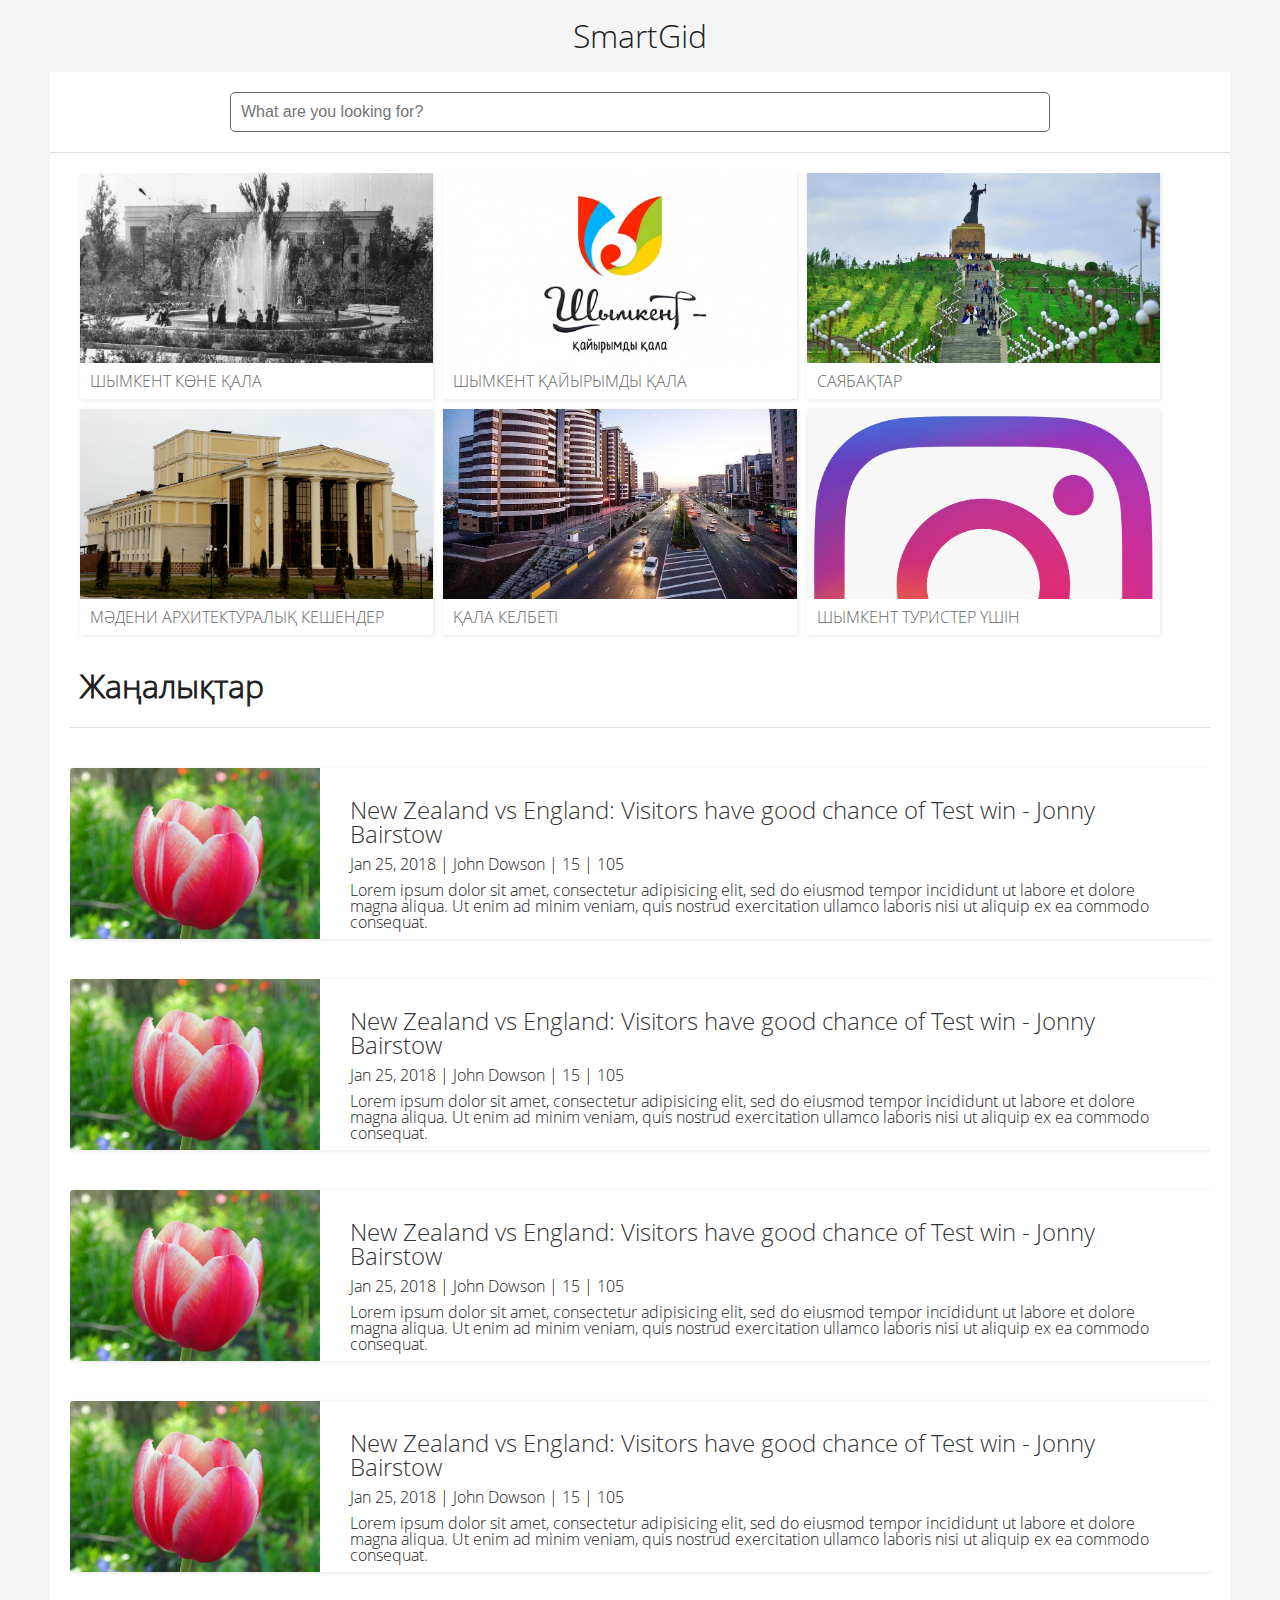
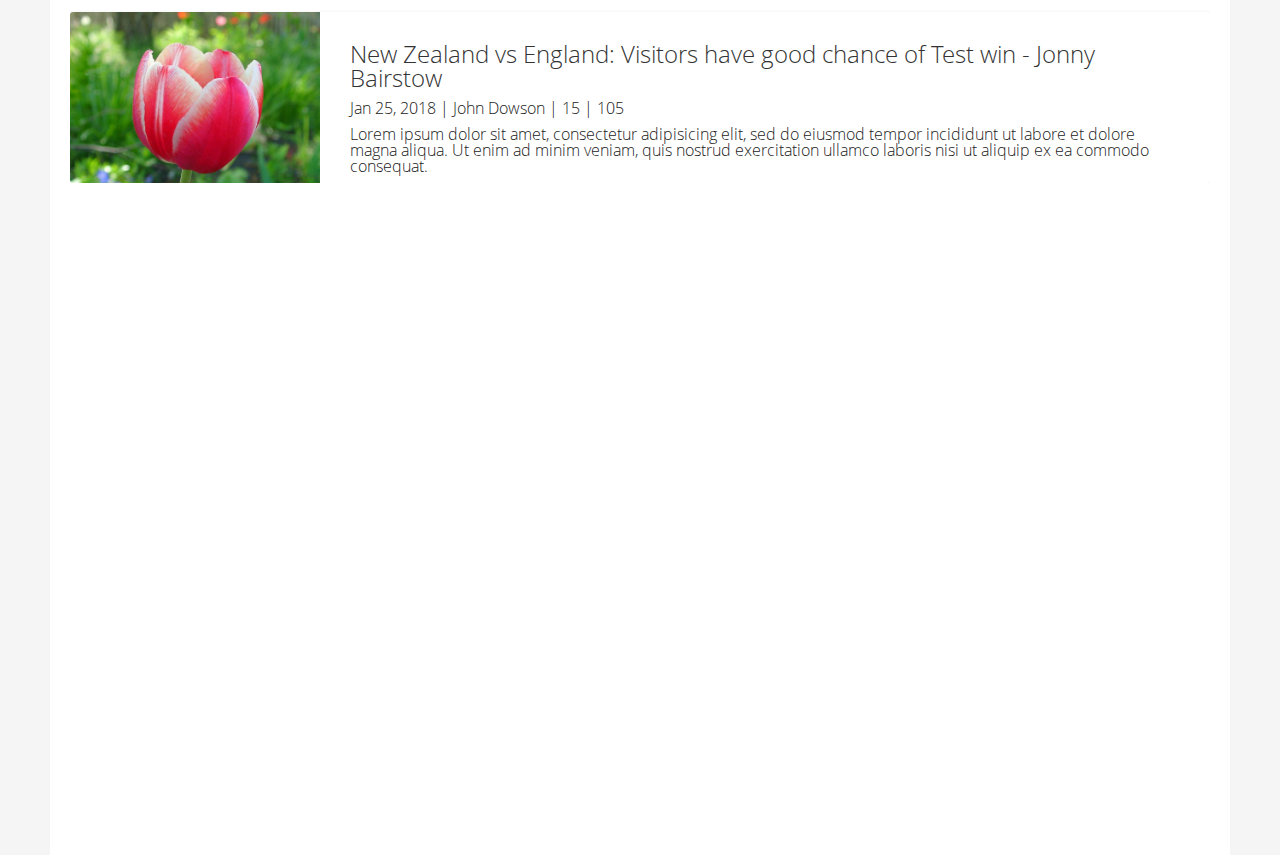
==== start.html @ e0185028 "ss" ====
<!DOCTYPE html>
<html>
    <head>
        <title>SmartGid</title>
        <meta charset="utf-8">
        <meta name="viewport" content="width=device-width, initial-scale=1">
        <link rel="stylesheet" type="text/css" href="styles/start.css">
    </head>
    <body>
        <div class="logo">
            <a href="index.html">SmartGid</a>
        </div>
        <header class="header main-center-content">
            <div class="search-box">
                <form action="" method="GET">
                    <input type="search" name="" class="search" placeholder="What are you looking for?">
                </form>
            </div>
        </header>
        <aside class="content main-center-content">
            <div class="navigation">
                <article>
                    <div class="nav-img">
                        <img src="images/old-city.jpg">
                    </div>
                    <a href="#">ШЫМКЕНТ КӨНЕ ҚАЛА</a>
                </article>
                <article>
                    <div class="nav-img">
                        <img src="images/unnamed.jpg">
                    </div>
                    <a href="#">ШЫМКЕНТ ҚАЙЫРЫМДЫ ҚАЛА</a>
                </article>
                <article>
                    <div class="nav-img">
                        <img src="images/park.jpg">
                    </div>
                    <a href="#">САЯБАҚТАР</a>
                </article>
                <article>
                    <div class="nav-img">
                        <img src="images/architeck.jpg">
                    </div>
                    <a href="#">МӘДЕНИ АРХИТЕКТУРАЛЫҚ КЕШЕНДЕР</a>
                </article>
                <article>
                    <div class="nav-img">
                        <img src="images/new.jpg">
                    </div>
                    <a href="#">ҚАЛА КЕЛБЕТІ</a>
                </article>
                <article>
                    <div class="nav-img">
                        <img src="images/i.jpeg">
                    </div>
                    <a href="#">Шымкент туристер үшін</a>
                </article>
            </div>
            <div class="news-content">
                <h2>Жаңалықтар</h2>

                <div class="post">
                    <div class="img-left">
                        <img src="images/tulpan.jpg">
                    </div>
                    <div class="text-post">
                    <a href="">New Zealand vs England: Visitors have good chance of Test win - Jonny Bairstow</a>
                    <p class="data">Jan 25, 2018 | John Dowson | 15 | 105</p>
                    <p>Lorem ipsum dolor sit amet, consectetur adipisicing elit, sed do eiusmod
                    tempor incididunt ut labore et dolore magna aliqua. Ut enim ad minim veniam,
                    quis nostrud exercitation ullamco laboris nisi ut aliquip ex ea commodo
                    consequat.</p>
                    </div>
                </div>
                
                <div class="post">
                    <div class="img-left">
                        <img src="images/tulpan.jpg">
                    </div>
                    <div class="text-post">
                    <a href="">New Zealand vs England: Visitors have good chance of Test win - Jonny Bairstow</a>
                    <p class="data">Jan 25, 2018 | John Dowson | 15 | 105</p>
                    <p>Lorem ipsum dolor sit amet, consectetur adipisicing elit, sed do eiusmod
                    tempor incididunt ut labore et dolore magna aliqua. Ut enim ad minim veniam,
                    quis nostrud exercitation ullamco laboris nisi ut aliquip ex ea commodo
                    consequat.</p>
                    </div>
                </div>

                <div class="post">
                    <div class="img-left">
                        <img src="images/tulpan.jpg">
                    </div>
                    <div class="text-post">
                    <a href="">New Zealand vs England: Visitors have good chance of Test win - Jonny Bairstow</a>
                    <p class="data">Jan 25, 2018 | John Dowson | 15 | 105</p>
                    <p>Lorem ipsum dolor sit amet, consectetur adipisicing elit, sed do eiusmod
                    tempor incididunt ut labore et dolore magna aliqua. Ut enim ad minim veniam,
                    quis nostrud exercitation ullamco laboris nisi ut aliquip ex ea commodo
                    consequat.</p>
                    </div>
                </div>

                <div class="post">
                    <div class="img-left">
                        <img src="images/tulpan.jpg">
                    </div>
                    <div class="text-post">
                    <a href="">New Zealand vs England: Visitors have good chance of Test win - Jonny Bairstow</a>
                    <p class="data">Jan 25, 2018 | John Dowson | 15 | 105</p>
                    <p>Lorem ipsum dolor sit amet, consectetur adipisicing elit, sed do eiusmod
                    tempor incididunt ut labore et dolore magna aliqua. Ut enim ad minim veniam,
                    quis nostrud exercitation ullamco laboris nisi ut aliquip ex ea commodo
                    consequat.</p>
                    </div>
                </div>

                <div class="post">
                    <div class="img-left">
                        <img src="images/tulpan.jpg">
                    </div>
                    <div class="text-post">
                    <a href="">New Zealand vs England: Visitors have good chance of Test win - Jonny Bairstow</a>
                    <p class="data">Jan 25, 2018 | John Dowson | 15 | 105</p>
                    <p>Lorem ipsum dolor sit amet, consectetur adipisicing elit, sed do eiusmod
                    tempor incididunt ut labore et dolore magna aliqua. Ut enim ad minim veniam,
                    quis nostrud exercitation ullamco laboris nisi ut aliquip ex ea commodo
                    consequat.</p>
                    </div>
                </div>

            </div>

            <iframe src="https://www.google.com/maps/embed?pb=!1m18!1m12!1m3!1d188738.36609465917!2d69.44972182170949!3d42.34173514473649!2m3!1f0!2f0!3f0!3m2!1i1024!2i768!4f13.1!3m3!1m2!1s0x38a8f256546681bb%3A0xa167b582e75b369b!2z0KjRi9C80LrQtdC90YI!5e0!3m2!1sru!2skz!4v1587305370844!5m2!1sru!2skz" class="map" allowfullscreen="" 
            aria-hidden="false" tabindex="0"></iframe>
        </aside>
    </body>
</html>
---- styles/start.css ----
/* http://meyerweb.com/eric/tools/css/reset/
   v2.0-modified | 20110126
   License: none (public domain)
*/

html, body, div, span, applet, object, iframe,
h1, h2, h3, h4, h5, h6, p, blockquote, pre,
a, abbr, acronym, address, big, cite, code,
del, dfn, em, img, ins, kbd, q, s, samp,
small, strike, strong, sub, sup, tt, var,
b, u, i, center,
dl, dt, dd, ol, ul, li,
fieldset, form, label, legend,
table, caption, tbody, tfoot, thead, tr, th, td,
article, aside, canvas, details, embed,
figure, figcaption, footer, header, hgroup,
menu, nav, output, ruby, section, summary,
time, mark, audio, video {
  margin: 0;
	padding: 0;
	border: 0;
	font-size: 100%;
	font: inherit;
	vertical-align: baseline;
}

@font-face {
	font-family: 'Open Sans';
	src: url('../fonts/OpenSans/OpenSans-Light.eot');
	src: local('Open Sans Light'), local('OpenSans-Light'),
		url('../fonts/OpenSans/OpenSans-Light.eot') format('embedded-opentype'),
		url('../fonts/OpenSans/OpenSans-Light.woff') format('woff'),
		url('../fonts/OpenSans/OpenSans-Light.ttf') format('truetype');
	font-weight: 300;
	font-style: normal;
}

/* make sure to set some focus styles for accessibility */
:focus {
    outline: 0;
}

/* HTML5 display-role reset for older browsers */
article, aside, details, figcaption, figure,
footer, header, hgroup, menu, nav, section {
	display: block;
}

body {
	line-height: 1;
    background-color: whitesmoke;
    font-family: 'Open Sans';
    /*background: url('../images/parkk.jpeg') center / cover no-repeat;*/
}

a {
    text-decoration: none;
    color: white;
}



ol, ul {
	list-style: none;
}

blockquote, q {
	quotes: none;
}

blockquote:before, blockquote:after,
q:before, q:after {
	content: '';
	content: none;
}

table {
	border-collapse: collapse;
	border-spacing: 0;
}

input[type=search]::-webkit-search-cancel-button,
input[type=search]::-webkit-search-decoration,
input[type=search]::-webkit-search-results-button,
input[type=search]::-webkit-search-results-decoration {
    -webkit-appearance: none;
    -moz-appearance: none;
}

input[type=search] {
    -webkit-appearance: none;
    -moz-appearance: none;
    -webkit-box-sizing: content-box;
    -moz-box-sizing: content-box;
    box-sizing: content-box;
}

textarea {
    overflow: auto;
    vertical-align: top;
    resize: vertical;
}

/**
 * Correct `inline-block` display not defined in IE 6/7/8/9 and Firefox 3.
 */

audio,
canvas,
video {
    display: inline-block;
    *display: inline;
    *zoom: 1;
    max-width: 100%;
}

/**
 * Prevent modern browsers from displaying `audio` without controls.
 * Remove excess height in iOS 5 devices.
 */

audio:not([controls]) {
    display: none;
    height: 0;
}

/**
 * Address styling not present in IE 7/8/9, Firefox 3, and Safari 4.
 * Known issue: no IE 6 support.
 */

[hidden] {
    display: none;
}

/**
 * 1. Correct text resizing oddly in IE 6/7 when body `font-size` is set using
 *    `em` units.
 * 2. Prevent iOS text size adjust after orientation change, without disabling
 *    user zoom.
 */

html {
    font-size: 100%; /* 1 */
    -webkit-text-size-adjust: 100%; /* 2 */
    -ms-text-size-adjust: 100%; /* 2 */
}

/**
 * Address `outline` inconsistency between Chrome and other browsers.
 */

a:focus {
    outline: thin dotted;
}

/**
 * Improve readability when focused and also mouse hovered in all browsers.
 */

a:active,
a:hover {
    outline: 0;
}

/**
 * 1. Remove border when inside `a` element in IE 6/7/8/9 and Firefox 3.
 * 2. Improve image quality when scaled in IE 7.
 */

img {
    border: 0; /* 1 */
    -ms-interpolation-mode: bicubic; /* 2 */
    transition: 0.2s linear;
}

/**
 * Address margin not present in IE 6/7/8/9, Safari 5, and Opera 11.
 */

figure {
    margin: 0;
}

/**
 * Correct margin displayed oddly in IE 6/7.
 */

form {
    margin: 0;
}

/**
 * Define consistent border, margin, and padding.
 */

fieldset {
    border: 1px solid #c0c0c0;
    margin: 0 2px;
    padding: 0.35em 0.625em 0.75em;
}

/**
 * 1. Correct color not being inherited in IE 6/7/8/9.
 * 2. Correct text not wrapping in Firefox 3.
 * 3. Correct alignment displayed oddly in IE 6/7.
 */

legend {
    border: 0; /* 1 */
    padding: 0;
    white-space: normal; /* 2 */
    *margin-left: -7px; /* 3 */
}

/**
 * 1. Correct font size not being inherited in all browsers.
 * 2. Address margins set differently in IE 6/7, Firefox 3+, Safari 5,
 *    and Chrome.
 * 3. Improve appearance and consistency in all browsers.
 */

button,
input,
select,
textarea {
    font-size: 100%; /* 1 */
    margin: 0; /* 2 */
    vertical-align: baseline; /* 3 */
    *vertical-align: middle; /* 3 */
}

/**
 * Address Firefox 3+ setting `line-height` on `input` using `!important` in
 * the UA stylesheet.
 */

button,
input {
    line-height: normal;
}

/**
 * Address inconsistent `text-transform` inheritance for `button` and `select`.
 * All other form control elements do not inherit `text-transform` values.
 * Correct `button` style inheritance in Chrome, Safari 5+, and IE 6+.
 * Correct `select` style inheritance in Firefox 4+ and Opera.
 */

button,
select {
    text-transform: none;
}

/**
 * 1. Avoid the WebKit bug in Android 4.0.* where (2) destroys native `audio`
 *    and `video` controls.
 * 2. Correct inability to style clickable `input` types in iOS.
 * 3. Improve usability and consistency of cursor style between image-type
 *    `input` and others.
 * 4. Remove inner spacing in IE 7 without affecting normal text inputs.
 *    Known issue: inner spacing remains in IE 6.
 */

button,
html input[type="button"], /* 1 */
input[type="reset"],
input[type="submit"] {
    -webkit-appearance: button; /* 2 */
    cursor: pointer; /* 3 */
    *overflow: visible;  /* 4 */
}

/**
 * Re-set default cursor for disabled elements.
 */

button[disabled],
html input[disabled] {
    cursor: default;
}

/**
 * 1. Address box sizing set to content-box in IE 8/9.
 * 2. Remove excess padding in IE 8/9.
 * 3. Remove excess padding in IE 7.
 *    Known issue: excess padding remains in IE 6.
 */

input[type="checkbox"],
input[type="radio"] {
    box-sizing: border-box; /* 1 */
    padding: 0; /* 2 */
    *height: 13px; /* 3 */
    *width: 13px; /* 3 */
}

/**
 * 1. Address `appearance` set to `searchfield` in Safari 5 and Chrome.
 * 2. Address `box-sizing` set to `border-box` in Safari 5 and Chrome
 *    (include `-moz` to future-proof).
 */

input[type="search"] {
    -webkit-appearance: textfield; /* 1 */
    -moz-box-sizing: content-box;
    -webkit-box-sizing: content-box; /* 2 */
    box-sizing: content-box;
}

/**
 * Remove inner padding and search cancel button in Safari 5 and Chrome
 * on OS X.
 */

input[type="search"]::-webkit-search-cancel-button,
input[type="search"]::-webkit-search-decoration {
    -webkit-appearance: none;
}

/**
 * Remove inner padding and border in Firefox 3+.
 */

button::-moz-focus-inner,
input::-moz-focus-inner {
    border: 0;
    padding: 0;
}

/**
 * 1. Remove default vertical scrollbar in IE 6/7/8/9.
 * 2. Improve readability and alignment in all browsers.
 */

textarea {
    overflow: auto; /* 1 */
    vertical-align: top; /* 2 */
}

/**
 * Remove most spacing between table cells.
 */

table {
    border-collapse: collapse;
    border-spacing: 0;
}

html,
button,
input,
select,
textarea {
    color: #222;
}


::-moz-selection {
    background: #b3d4fc;
    text-shadow: none;
}

::selection {
    background: #b3d4fc;
    text-shadow: none;
}

img {
    vertical-align: middle;
    width: 100%;
}

fieldset {
    border: 0;
    margin: 0;
    padding: 0;
}

textarea {
    resize: vertical;
}

.chromeframe {
    margin: 0.2em 0;
    background: #ccc;
    color: #000;
    padding: 0.2em 0;
}
.main-center-content {
    max-width: 1140px;
    overflow: hidden;
    margin: 0 auto;
    background-color: #fff;
    padding: 20px;
}

/* ----------------- HERE START MY CODE!!! ----------------- */

.logo {
    overflow: hidden;
    width: 100%;
    text-align: center;
}
.logo a {
    display: inline-block;
    color: #222;
    font-size: 2em;
    font-family: -apple-system, BlinkMacSystemFont, 'Segoe UI', Roboto, Oxygen, Ubuntu, Cantarell, 'Open Sans', 'Helvetica Neue', sans-serif;
    padding: 20px;
}
.header {
    overflow: hidden;
   /* background-color: blanchedalmond;*/
    padding: 20px;
    text-align: center;
    border-bottom: 1px solid #ddd;
    background-color: white;
    position: sticky;
    top: 0;
    z-index: 9999;
}
.search-box {
    overflow: hidden;
    margin: 0 auto;
}
.search {
    display: inline-block;
    margin: 0 auto;
    padding: 10px;
    border: 1px solid #666;
    border-radius: 5px;
    width: 70%;
}
.search:focus {
    border: 1px solid rgb(26, 154, 240);
}
.content {
    overflow: hidden;
   /* background-color: whitesmoke;*/
}
.navigation {
    overflow: hidden;
    width: 100%;
}
.navigation a {
    color: #666!important;
}
.navigation article {
    width: 31%;
    overflow: hidden;
    float: left;
    margin-left: 10px;
    margin-bottom: 10px; 
    box-shadow: 1px 1px 4px rgba(0,0,0, 0.10);
    background-color: white ;
}
.nav-img {
    overflow: hidden;
    width: 100%;
    height: 190px;
}
.nav-img img:hover {
    transform: scale(1.1);
}
.navigation article a {
    display: block;
    color: #666;
    text-transform: uppercase;
    padding: 10px;
    font-size: 1em;
    font-family: -apple-system, BlinkMacSystemFont, 'Segoe UI', Roboto, Oxygen, Ubuntu, Cantarell, 'Open Sans', 'Helvetica Neue', sans-serif;
    font-weight: 500;
}
.news-content {
    overflow: hidden;
    width: 100%;
}
.news-content h2 {
    padding: 25px 10px;
    font-size: 2em;
    font-family: 'Open Sans';
    color: #222222;
    border-bottom: 1px solid #ddd;
    font-weight: 600;
}
.post {
    margin-top: 40px;
    background-color: white;
    border-radius: 3px;
    overflow: hidden;
    box-shadow: 1px 1px 4px rgba(0,0,0,.10);
    position: relative;
}
.img-left {
   float: left;
   /* position: absolute;
    top: 0;
    left: 0; */
    width: 250px;
    overflow: hidden;
}
.img-left img {
    transition: 0.2s linear;
}
.img-left img:hover {
    transform: scale(1.05);
}
.text-post {
    position: absolute;
    overflow: hidden;
    top: 0;
    right: 0;
    padding: 30px 30px;
    margin-left: 250px;
}
.post a {
    color: #333;
   /* margin: 10px 30px;*/
    display: inline-block;
    font-size: 1.5em;
}
.text-post p {
    margin-top: 10px; 
}
.map {
    margin-top: 50px;
    width: 100%;
    height: 600px;
    border:0;
    
}
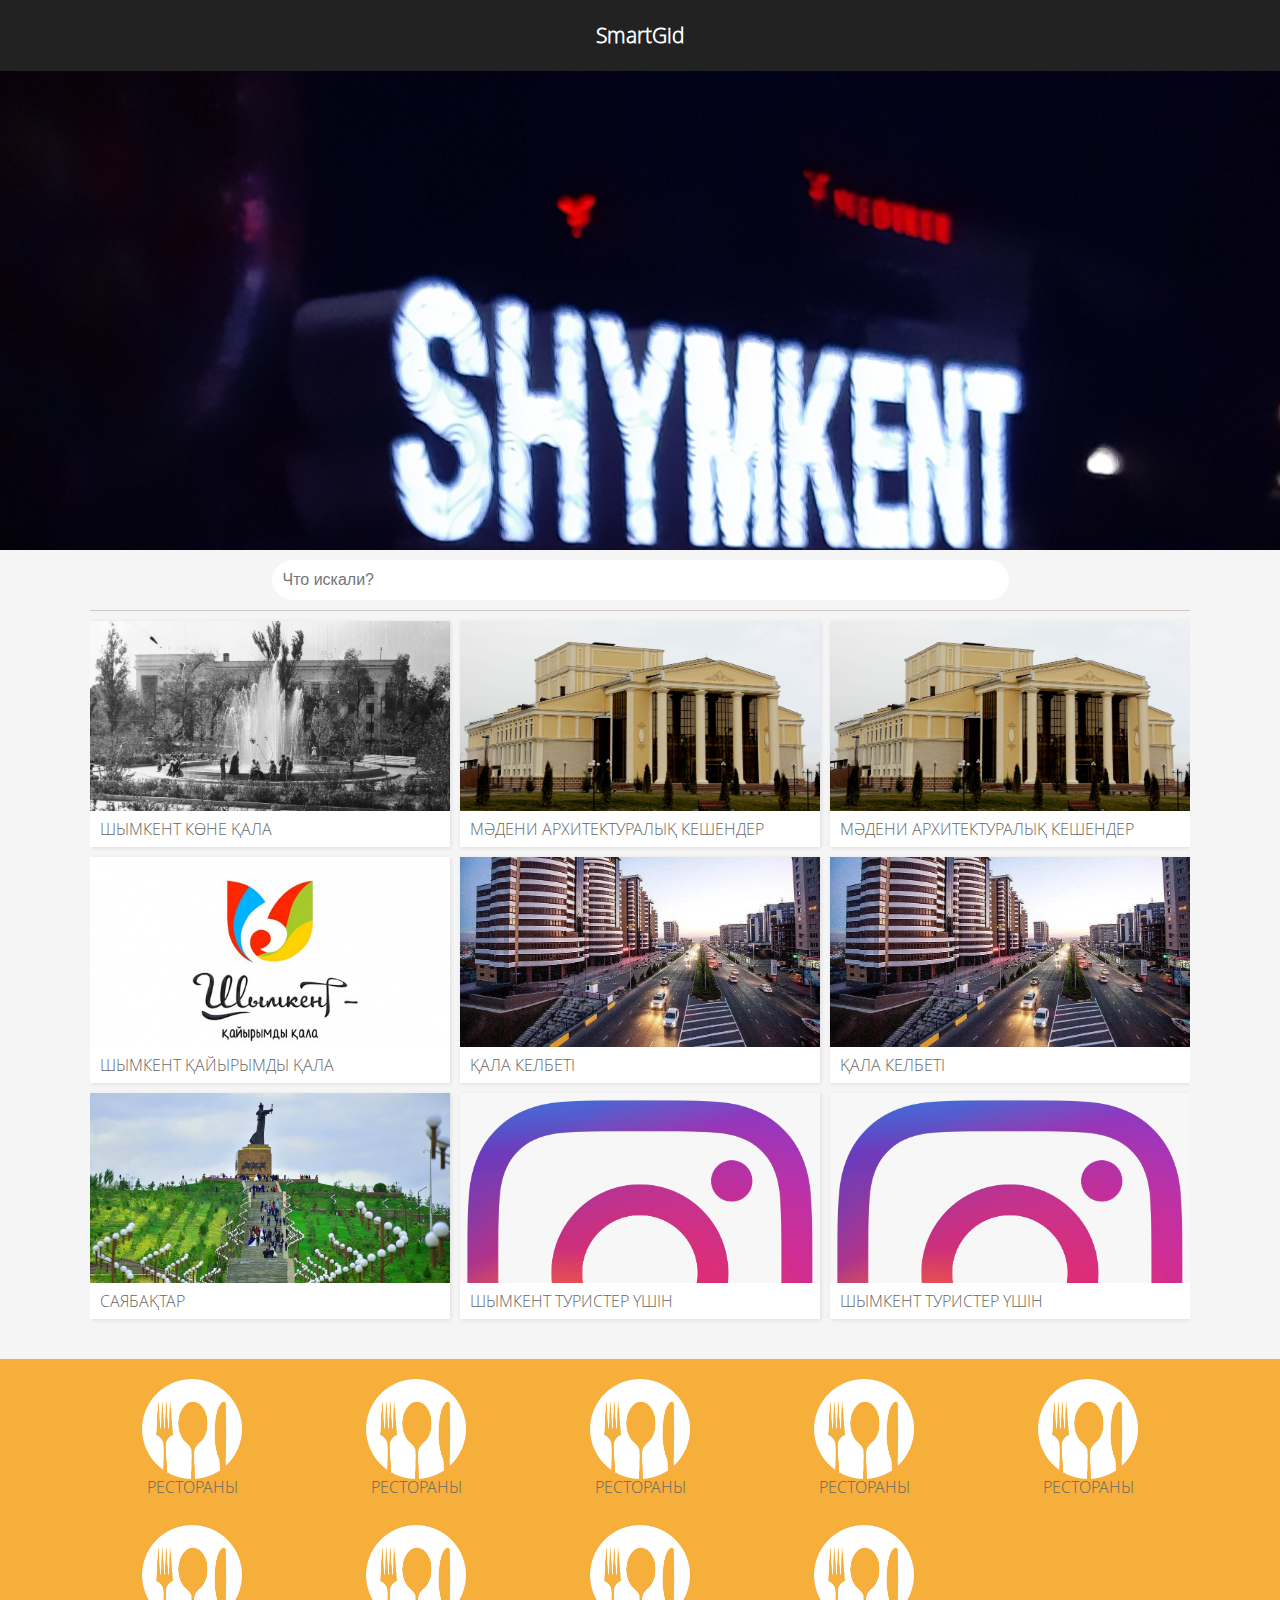
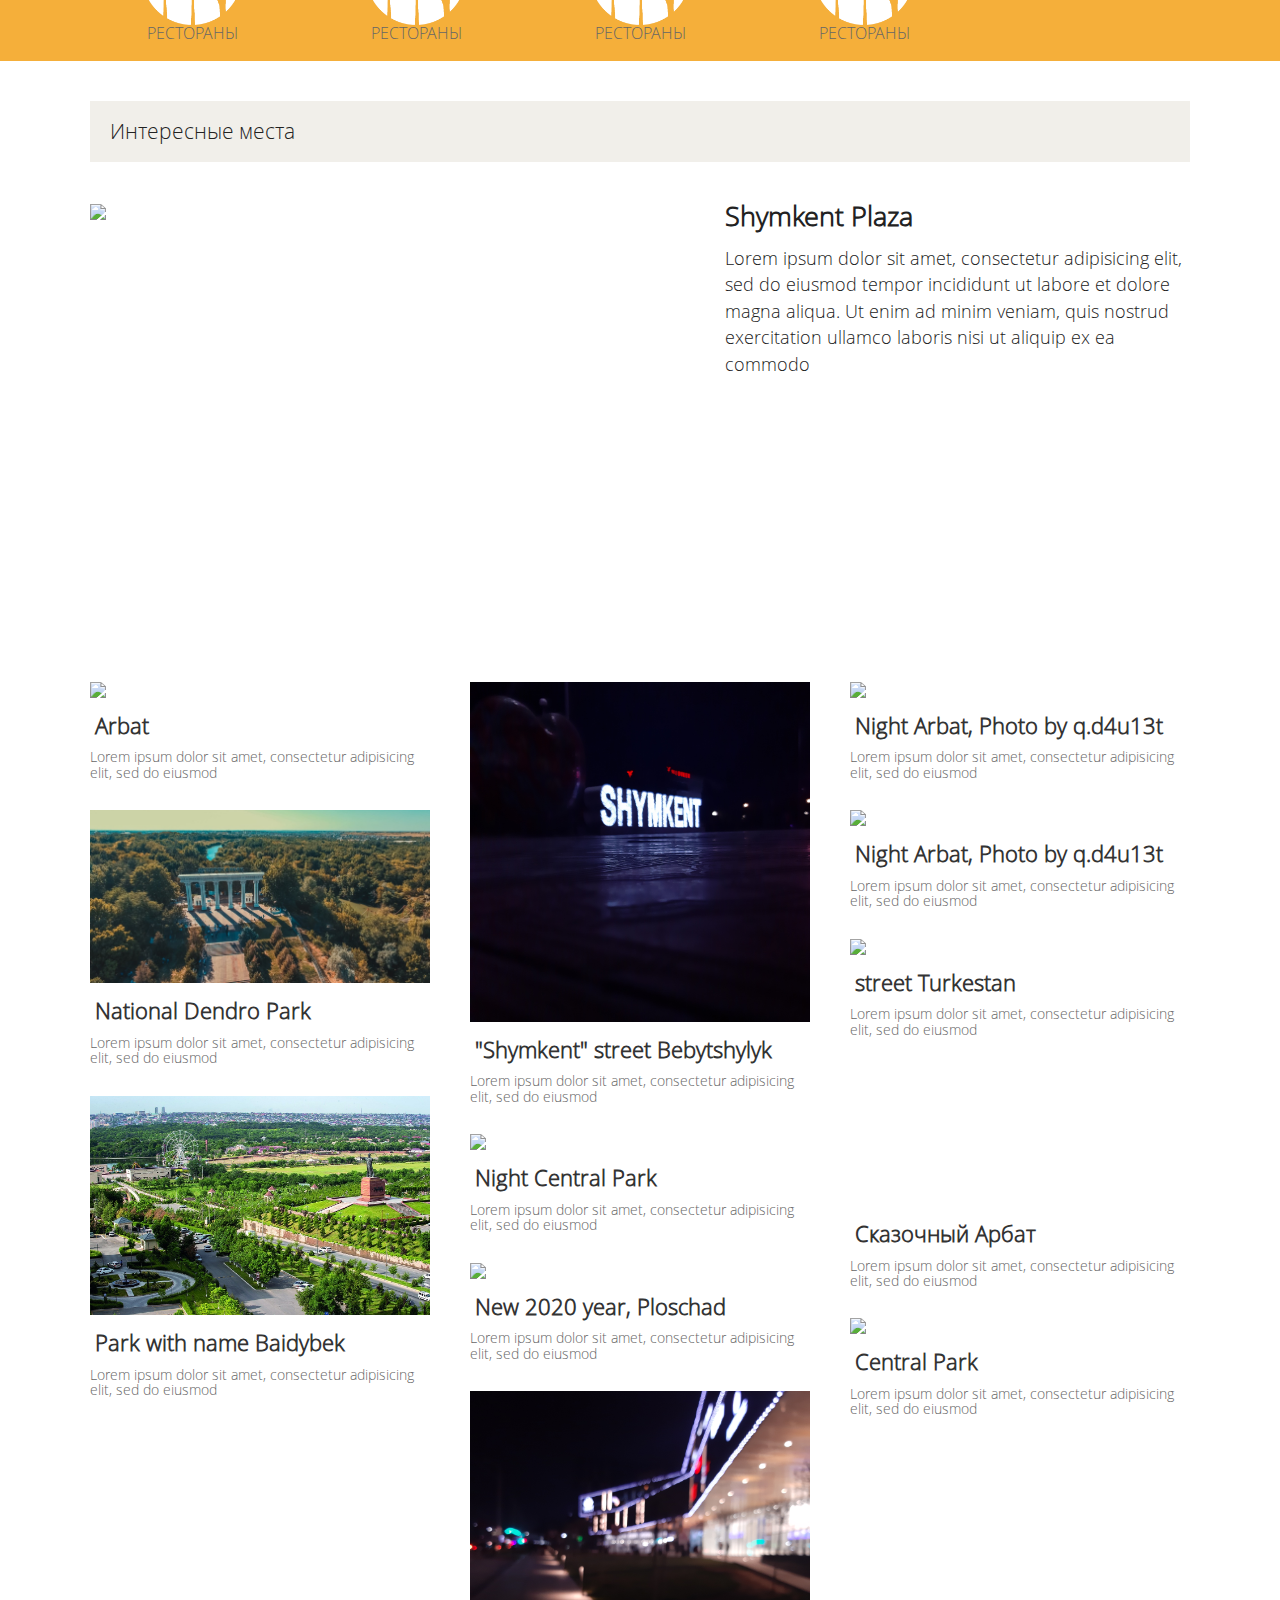
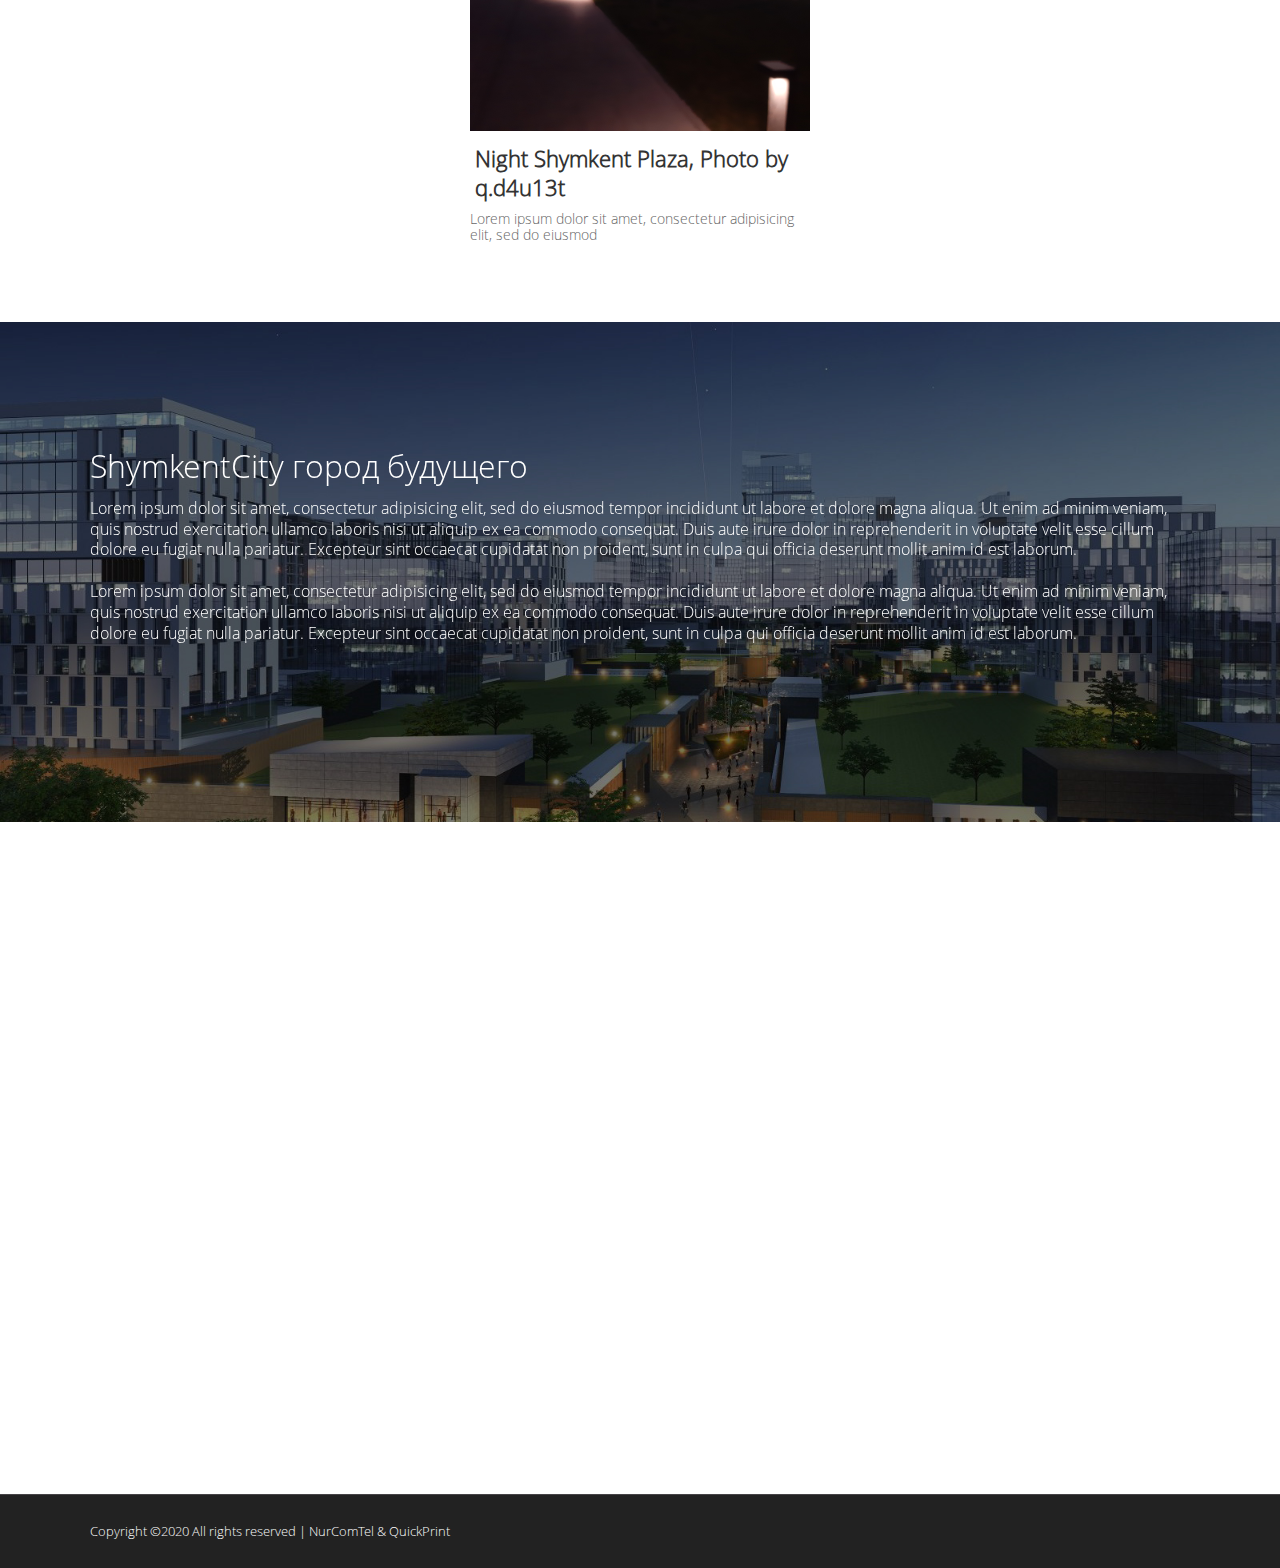
==== commit 7ec51b3e: "fff" ====
--- a/start.html
+++ b/start.html
@@ -1,138 +1,297 @@
 <!DOCTYPE html>
 <html>
-    <head>
-        <title>SmartGid</title>
-        <meta charset="utf-8">
-        <meta name="viewport" content="width=device-width, initial-scale=1">
-        <link rel="stylesheet" type="text/css" href="styles/start.css">
-    </head>
-    <body>
-        <div class="logo">
-            <a href="index.html">SmartGid</a>
-        </div>
-        <header class="header main-center-content">
-            <div class="search-box">
-                <form action="" method="GET">
-                    <input type="search" name="" class="search" placeholder="What are you looking for?">
-                </form>
-            </div>
-        </header>
-        <aside class="content main-center-content">
-            <div class="navigation">
-                <article>
-                    <div class="nav-img">
-                        <img src="images/old-city.jpg">
-                    </div>
-                    <a href="#">ШЫМКЕНТ КӨНЕ ҚАЛА</a>
-                </article>
-                <article>
-                    <div class="nav-img">
-                        <img src="images/unnamed.jpg">
-                    </div>
-                    <a href="#">ШЫМКЕНТ ҚАЙЫРЫМДЫ ҚАЛА</a>
-                </article>
-                <article>
-                    <div class="nav-img">
-                        <img src="images/park.jpg">
-                    </div>
-                    <a href="#">САЯБАҚТАР</a>
-                </article>
-                <article>
-                    <div class="nav-img">
-                        <img src="images/architeck.jpg">
-                    </div>
-                    <a href="#">МӘДЕНИ АРХИТЕКТУРАЛЫҚ КЕШЕНДЕР</a>
-                </article>
-                <article>
-                    <div class="nav-img">
-                        <img src="images/new.jpg">
-                    </div>
-                    <a href="#">ҚАЛА КЕЛБЕТІ</a>
-                </article>
-                <article>
-                    <div class="nav-img">
-                        <img src="images/i.jpeg">
-                    </div>
-                    <a href="#">Шымкент туристер үшін</a>
-                </article>
-            </div>
-            <div class="news-content">
-                <h2>Жаңалықтар</h2>
-
-                <div class="post">
-                    <div class="img-left">
-                        <img src="images/tulpan.jpg">
-                    </div>
-                    <div class="text-post">
-                    <a href="">New Zealand vs England: Visitors have good chance of Test win - Jonny Bairstow</a>
-                    <p class="data">Jan 25, 2018 | John Dowson | 15 | 105</p>
-                    <p>Lorem ipsum dolor sit amet, consectetur adipisicing elit, sed do eiusmod
-                    tempor incididunt ut labore et dolore magna aliqua. Ut enim ad minim veniam,
-                    quis nostrud exercitation ullamco laboris nisi ut aliquip ex ea commodo
-                    consequat.</p>
-                    </div>
-                </div>
-                
-                <div class="post">
-                    <div class="img-left">
-                        <img src="images/tulpan.jpg">
-                    </div>
-                    <div class="text-post">
-                    <a href="">New Zealand vs England: Visitors have good chance of Test win - Jonny Bairstow</a>
-                    <p class="data">Jan 25, 2018 | John Dowson | 15 | 105</p>
-                    <p>Lorem ipsum dolor sit amet, consectetur adipisicing elit, sed do eiusmod
-                    tempor incididunt ut labore et dolore magna aliqua. Ut enim ad minim veniam,
-                    quis nostrud exercitation ullamco laboris nisi ut aliquip ex ea commodo
-                    consequat.</p>
-                    </div>
-                </div>
-
-                <div class="post">
-                    <div class="img-left">
-                        <img src="images/tulpan.jpg">
-                    </div>
-                    <div class="text-post">
-                    <a href="">New Zealand vs England: Visitors have good chance of Test win - Jonny Bairstow</a>
-                    <p class="data">Jan 25, 2018 | John Dowson | 15 | 105</p>
-                    <p>Lorem ipsum dolor sit amet, consectetur adipisicing elit, sed do eiusmod
-                    tempor incididunt ut labore et dolore magna aliqua. Ut enim ad minim veniam,
-                    quis nostrud exercitation ullamco laboris nisi ut aliquip ex ea commodo
-                    consequat.</p>
-                    </div>
-                </div>
-
-                <div class="post">
-                    <div class="img-left">
-                        <img src="images/tulpan.jpg">
-                    </div>
-                    <div class="text-post">
-                    <a href="">New Zealand vs England: Visitors have good chance of Test win - Jonny Bairstow</a>
-                    <p class="data">Jan 25, 2018 | John Dowson | 15 | 105</p>
-                    <p>Lorem ipsum dolor sit amet, consectetur adipisicing elit, sed do eiusmod
-                    tempor incididunt ut labore et dolore magna aliqua. Ut enim ad minim veniam,
-                    quis nostrud exercitation ullamco laboris nisi ut aliquip ex ea commodo
-                    consequat.</p>
-                    </div>
-                </div>
-
-                <div class="post">
-                    <div class="img-left">
-                        <img src="images/tulpan.jpg">
-                    </div>
-                    <div class="text-post">
-                    <a href="">New Zealand vs England: Visitors have good chance of Test win - Jonny Bairstow</a>
-                    <p class="data">Jan 25, 2018 | John Dowson | 15 | 105</p>
-                    <p>Lorem ipsum dolor sit amet, consectetur adipisicing elit, sed do eiusmod
-                    tempor incididunt ut labore et dolore magna aliqua. Ut enim ad minim veniam,
-                    quis nostrud exercitation ullamco laboris nisi ut aliquip ex ea commodo
-                    consequat.</p>
-                    </div>
-                </div>
-
-            </div>
-
-            <iframe src="https://www.google.com/maps/embed?pb=!1m18!1m12!1m3!1d188738.36609465917!2d69.44972182170949!3d42.34173514473649!2m3!1f0!2f0!3f0!3m2!1i1024!2i768!4f13.1!3m3!1m2!1s0x38a8f256546681bb%3A0xa167b582e75b369b!2z0KjRi9C80LrQtdC90YI!5e0!3m2!1sru!2skz!4v1587305370844!5m2!1sru!2skz" class="map" allowfullscreen="" 
+<head>
+	<title>SmartGid</title>
+	<meta charset="utf-8">
+	<meta name="viewport" content="width=device-width, initial-scale=1">
+	<link rel="stylesheet" type="text/css" href="styles/start.css">
+</head>
+<body>
+	<section class="top-bar-par">
+		<header class="header">
+			<nav>
+				<a href="index.html" class="logo-text">SmartGid</a>
+			</nav>
+		</header>
+	</section> 
+	
+		<div class="navigation">
+			<div class="main-center-content">
+						<div class="search-box">
+							<form action="" method="get">
+								<input type="search" name="" class="search" placeholder="Что искали?">
+							</form>
+						</div>
+					<div class="nav-columns">
+		                <article>
+		                    <div class="nav-img">
+		                        <img src="images/old-city.jpg">
+		                    </div>
+		                    <a href="#">ШЫМКЕНТ КӨНЕ ҚАЛА</a>
+		                </article>
+		                <article>
+		                    <div class="nav-img">
+		                        <img src="images/unnamed.jpg">
+		                    </div>
+		                    <a href="#">ШЫМКЕНТ ҚАЙЫРЫМДЫ ҚАЛА</a>
+		                </article>
+		                <article>
+		                    <div class="nav-img">
+		                        <img src="images/park.jpg">
+		                    </div>
+		                    <a href="#">САЯБАҚТАР</a>
+		                </article>
+		                <article>
+		                    <div class="nav-img">
+		                        <img src="images/architeck.jpg">
+		                    </div>
+		                    <a href="#">МӘДЕНИ АРХИТЕКТУРАЛЫҚ КЕШЕНДЕР</a>
+		                </article>
+		                <article>
+		                    <div class="nav-img">
+		                        <img src="images/new.jpg">
+		                    </div>
+		                    <a href="#">ҚАЛА КЕЛБЕТІ</a>
+		                </article>
+		                <article>
+		                    <div class="nav-img">
+		                        <img src="images/i.jpeg">
+		                    </div>
+		                    <a href="#">Шымкент туристер үшін</a>
+		                </article>
+		                 <article>
+		                    <div class="nav-img">
+		                        <img src="images/architeck.jpg">
+		                    </div>
+		                    <a href="#">МӘДЕНИ АРХИТЕКТУРАЛЫҚ КЕШЕНДЕР</a>
+		                </article>
+		                <article>
+		                    <div class="nav-img">
+		                        <img src="images/new.jpg">
+		                    </div>
+		                    <a href="#">ҚАЛА КЕЛБЕТІ</a>
+		                </article>
+		                <article>
+		                    <div class="nav-img">
+		                        <img src="images/i.jpeg">
+		                    </div>
+		                    <a href="#">Шымкент туристер үшін</a>
+		                </article>
+		            </div>   
+		        </div>
+		        <div class="most-popular">
+		        	<div class="mp-columns main-center-content">
+
+		        		<article>
+		        			<a href="#">
+		        				<img src="images/resrurant-white.png">
+		        				<p>Рестораны</p>
+		        			</a>
+		        		</article>
+		        		
+		        		<article>
+		        			<a href="#">
+		        				<img src="images/resrurant-white.png">
+		        				<p>Рестораны</p>
+		        			</a>
+		        		</article>
+
+		        		<article>
+		        			<a href="#">
+		        				<img src="images/resrurant-white.png">
+		        				<p>Рестораны</p>
+		        			</a>
+		        		</article>
+
+		        		<article>
+		        			<a href="#">
+		        				<img src="images/resrurant-white.png">
+		        				<p>Рестораны</p>
+		        			</a>
+		        		</article>
+
+		        		<article>
+		        			<a href="#">
+		        				<img src="images/resrurant-white.png">
+		        				<p>Рестораны</p>
+		        			</a>
+		        		</article>
+
+		        		<article>
+		        			<a href="#">
+		        				<img src="images/resrurant-white.png">
+		        				<p>Рестораны</p>
+		        			</a>
+		        		</article>
+
+		        		<article>
+		        			<a href="#">
+		        				<img src="images/resrurant-white.png">
+		        				<p>Рестораны</p>
+		        			</a>
+		        		</article>
+
+		        		<article>
+		        			<a href="#">
+		        				<img src="images/resrurant-white.png">
+		        				<p>Рестораны</p>
+		        			</a>
+		        		</article>
+
+		        		<article>
+		        			<a href="#">
+		        				<img src="images/resrurant-white.png">
+		        				<p>Рестораны</p>
+		        			</a>
+		        		</article>
+
+		        	</div>
+		        </div>
+		</div>
+		<div class="content">
+	            <h1 class="header-interest main-center-content">Интересные места</h1>
+
+	            <div class="interest-places main-center-content">
+	            	<div class="first-post">
+	            		<div class="fp-image">
+	            			<img src="images/first-post.jpg">
+	            		</div>
+	            		<div class="fp-text">
+	            			<h1>Shymkent Plaza</h1><br>
+	            			<p>Lorem ipsum dolor sit amet, consectetur adipisicing elit, sed do eiusmod
+	            			tempor incididunt ut labore et dolore magna aliqua. Ut enim ad minim veniam,
+	            			quis nostrud exercitation ullamco laboris nisi ut aliquip ex ea commodo
+	            			</p>
+	            		</div>
+	            	</div>
+	            	<div class="columns">
+		            	<article>
+		            		<a href="#">
+		            			<img src="images/20200226_193543.jpg">
+		            			<h2>Arbat</h2>
+		            			<p>Lorem ipsum dolor sit amet, consectetur adipisicing elit, sed do eiusmod</p>
+		            		</a>
+		            	</article>
+		            	<article>
+		            		<a href="#">
+		            			<img src="images/dendro1.jpg">
+		            			<h2>National Dendro Park</h2>
+		            			<p>Lorem ipsum dolor sit amet, consectetur adipisicing elit, sed do eiusmod</p>
+		            		</a>
+		            	</article>
+		            	<article>
+		            		<a href="#">
+		            			<img src="images/parkk.jpg">
+		            			<h2>Park with name Baidybek</h2>
+		            			<p>Lorem ipsum dolor sit amet, consectetur adipisicing elit, sed do eiusmod</p>
+		            		</a>
+		            	</article>
+		            	<article>
+		            		<a href="#">
+		            			<img src="images/20200312_210808.jpg">
+		            			<h2>"Shymkent" street Bebytshylyk</h2>
+		            			<p>Lorem ipsum dolor sit amet, consectetur adipisicing elit, sed do eiusmod</p>
+		            		</a>
+		            	</article>
+		            	<article>
+		            		<a href="#">
+		            			<img src="images/20200108_191333.jpg">
+		            			<h2>Night Central Park</h2>
+		            			<p>Lorem ipsum dolor sit amet, consectetur adipisicing elit, sed do eiusmod</p>
+		            		</a>
+		            	</article>
+		            	<article>
+		            		<a href="#">
+		            			<img src="images/20200106_172732.jpg">
+		            			<h2>New 2020 year, Ploschad</h2>
+		            			<p>Lorem ipsum dolor sit amet, consectetur adipisicing elit, sed do eiusmod</p>
+		            		</a>
+		            	</article>
+		            	<article>
+		            		<a href="#">
+		            			<img src="images/20200312_210053.jpg">
+		            			<h2>Night Shymkent Plaza, Photo by q.d4u13t</h2>
+		            			<p>Lorem ipsum dolor sit amet, consectetur adipisicing elit, sed do eiusmod</p>
+		            		</a>
+		            	</article>
+		            	<article>
+		            		<a href="#">
+		            			<img src="images/20200412_154005.jpg">
+		            			<h2>Night Arbat, Photo by q.d4u13t</h2>
+		            			<p>Lorem ipsum dolor sit amet, consectetur adipisicing elit, sed do eiusmod</p>
+		            		</a>
+		            	</article>
+		            	<article>
+		            		<a href="#">
+		            			<img src="images/20200226_192335.jpg">
+		            			<h2>Night Arbat, Photo by q.d4u13t</h2>
+		            			<p>Lorem ipsum dolor sit amet, consectetur adipisicing elit, sed do eiusmod</p>
+		            		</a>
+		            	</article>
+		            	<article>
+		            		<a href="#">
+		            			<img src="images/20200219_190724.jpg">
+		            			<h2>street Turkestan</h2>
+		            			<p>Lorem ipsum dolor sit amet, consectetur adipisicing elit, sed do eiusmod</p>
+		            		</a>
+		            	</article>
+		            	<article>
+		            		<a href="#">
+		            			<video loop="loop" preload="preload" autoplay="autoplay" muted="muted">
+		            				<source src="images/20200107_191909_001.mp4">
+		            			</video>
+		            			<h2>Сказочный Арбат</h2>
+		            			<p>Lorem ipsum dolor sit amet, consectetur adipisicing elit, sed do eiusmod</p>
+		            		</a>
+		            	</article>
+		            	<article>
+		            		<a href="#">
+		            			<img src="images/20200227_115318.jpg">
+		            			<h2>Central Park</h2>
+		            			<p>Lorem ipsum dolor sit amet, consectetur adipisicing elit, sed do eiusmod</p>
+		            		</a>
+		            	</article>
+	            	</div>
+	            </div>
+
+	            <div class="shymkent-city">
+	            		<div class="main-center-content">
+	            			<div class="text">	
+		            			<a href="#">ShymkentCity город будущего</a>
+		            			<p>Lorem ipsum dolor sit amet, consectetur adipisicing elit, sed do eiusmod
+		            			tempor incididunt ut labore et dolore magna aliqua. Ut enim ad minim veniam,
+		            			quis nostrud exercitation ullamco laboris nisi ut aliquip ex ea commodo
+		            			consequat. Duis aute irure dolor in reprehenderit in voluptate velit esse
+		            			cillum dolore eu fugiat nulla pariatur. Excepteur sint occaecat cupidatat non
+		            			proident, sunt in culpa qui officia deserunt mollit anim id est laborum.<br><br>
+		            			Lorem ipsum dolor sit amet, consectetur adipisicing elit, sed do eiusmod
+		            			tempor incididunt ut labore et dolore magna aliqua. Ut enim ad minim veniam,
+		            			quis nostrud exercitation ullamco laboris nisi ut aliquip ex ea commodo
+		            			consequat. Duis aute irure dolor in reprehenderit in voluptate velit esse
+		            			cillum dolore eu fugiat nulla pariatur. Excepteur sint occaecat cupidatat non
+		            			proident, sunt in culpa qui officia deserunt mollit anim id est laborum.
+
+		            		</p>
+	            			</div>
+		            	</div>
+	            		<img src="images/shymdark.jpg">
+	            </div>
+
+	            <div class="main-center-content">
+	            	<iframe src="https://www.google.com/maps/embed?pb=!1m18!1m12!1m3!1d188738.36609465917!2d69.44972182170949!3d42.34173514473649!2m3!1f0!2f0!3f0!3m2!1i1024!2i768!4f13.1!3m3!1m2!1s0x38a8f256546681bb%3A0xa167b582e75b369b!2z0KjRi9C80LrQtdC90YI!5e0!3m2!1sru!2skz!4v1587305370844!5m2!1sru!2skz" class="map" allowfullscreen="" 
             aria-hidden="false" tabindex="0"></iframe>
-        </aside>
-    </body>
+	            </div>
+
+	</div>
+	<footer class="footer">
+		<div class="main-center-content">
+
+		</div>
+		<div class="bottom-footer">
+			<div class="main-center-content">
+				<p>Copyright ©2020 All rights reserved | NurComTel &#x26 QuickPrint</p>
+			</div>
+		</div>
+	</footer>
+</body>
 </html>--- a/styles/start.css
+++ b/styles/start.css
@@ -48,17 +48,20 @@
 
 body {
 	line-height: 1;
-    background-color: whitesmoke;
+    /*animation: back 25s infinite;*/
     font-family: 'Open Sans';
-    /*background: url('../images/parkk.jpeg') center / cover no-repeat;*/
+  /*  background: url('../images/dendro.jpg') center / cover no-repeat;*/
+  color: #222;
 }
 
 a {
     text-decoration: none;
-    color: white;
-}
-
-
+}
+
+html, body {
+    height: 100%;
+    transition: 0.5s ease-in-out;
+}
 
 ol, ul {
 	list-style: none;
@@ -171,7 +174,6 @@
 img {
     border: 0; /* 1 */
     -ms-interpolation-mode: bicubic; /* 2 */
-    transition: 0.2s linear;
 }
 
 /**
@@ -388,77 +390,85 @@
     padding: 0.2em 0;
 }
 .main-center-content {
-    max-width: 1140px;
+    max-width: 1100px;
     overflow: hidden;
     margin: 0 auto;
-    background-color: #fff;
-    padding: 20px;
-}
-
-/* ----------------- HERE START MY CODE!!! ----------------- */
-
-.logo {
-    overflow: hidden;
-    width: 100%;
+}
+
+/* -------------- HERE START MY CODE!!! -------------- */
+
+.header {
+    overflow: hidden;
     text-align: center;
-}
-.logo a {
+    padding: 20px 0;
+    background-color: #222;
+}
+.header a {
+    color: white;
     display: inline-block;
-    color: #222;
-    font-size: 2em;
-    font-family: -apple-system, BlinkMacSystemFont, 'Segoe UI', Roboto, Oxygen, Ubuntu, Cantarell, 'Open Sans', 'Helvetica Neue', sans-serif;
-    padding: 20px;
-}
-.header {
-    overflow: hidden;
-   /* background-color: blanchedalmond;*/
-    padding: 20px;
-    text-align: center;
-    border-bottom: 1px solid #ddd;
-    background-color: white;
+    padding: 5px 0;
+    font-size: 1.3em;
+    font-weight: 600;
+}
+section.top-bar-par {
+    background: url("../images/header1.jpg") center / cover no-repeat;
+    background-attachment: fixed;
+  /*  overflow: hidden;*/
+   /* width: 100%;*/
+    height: 550px;
+}
+/*.navigation-parallax {
+    overflow: hidden;
     position: sticky;
     top: 0;
-    z-index: 9999;
+}*/
+.navigation {
+    padding-top: 10px;
+    background-color: whitesmoke;
+   /* overflow: hidden;*/
+    width: 100%;
+    position:-webkit-sticky; 
+    position: sticky;
+    top: 0;
 }
 .search-box {
-    overflow: hidden;
-    margin: 0 auto;
+    width: 100%;
+    text-align: center;
+    border-bottom: 1px solid rgb(209, 199, 199);
+    padding-bottom: 10px;
+    margin-bottom: 10px;
 }
 .search {
-    display: inline-block;
-    margin: 0 auto;
     padding: 10px;
-    border: 1px solid #666;
-    border-radius: 5px;
-    width: 70%;
+    width: 65%;
+    border: 1px solid white;
+    border-radius: 30px;
 }
 .search:focus {
     border: 1px solid rgb(26, 154, 240);
 }
-.content {
-    overflow: hidden;
-   /* background-color: whitesmoke;*/
-}
-.navigation {
-    overflow: hidden;
-    width: 100%;
-}
 .navigation a {
     color: #666!important;
 }
-.navigation article {
-    width: 31%;
-    overflow: hidden;
-    float: left;
-    margin-left: 10px;
-    margin-bottom: 10px; 
+.nav-columns {
+    columns: 3;
+    column-gap: 10px;
+    column-width: calc( 33.333% - 10px );
+}
+.nav-columns article {
+    overflow: hidden;
+    break-inside: avoid;
+    background-color: white;
     box-shadow: 1px 1px 4px rgba(0,0,0, 0.10);
-    background-color: white ;
+    margin-bottom: 10px;
 }
 .nav-img {
     overflow: hidden;
     width: 100%;
     height: 190px;
+}
+.nav-img img {
+    transition: 0.2s linear;
 }
 .nav-img img:hover {
     transform: scale(1.1);
@@ -472,61 +482,141 @@
     font-family: -apple-system, BlinkMacSystemFont, 'Segoe UI', Roboto, Oxygen, Ubuntu, Cantarell, 'Open Sans', 'Helvetica Neue', sans-serif;
     font-weight: 500;
 }
-.news-content {
-    overflow: hidden;
-    width: 100%;
-}
-.news-content h2 {
-    padding: 25px 10px;
+.most-popular {
+    margin-top: 30px;
+    overflow: hidden;
+    width: 100%;
+    background-color: #f5af3a;
+    padding: 10px 0 0 0;
+}
+.mp-columns {
+    columns: 5;
+    column-width: calc( 20% - 20px );
+    column-gap: 20px;
+    overflow: hidden;
+}
+.mp-columns article {
+    padding-bottom: 10px;
+    text-align: center;
+    overflow: hidden;
+    break-inside: avoid;
+}
+.mp-columns article img {
+    width: 100px;
+    /*display: block;*/
+}
+.content {
+    width: 100%;
+    overflow: hidden;
+    background-color: white;
+    padding: 20px 0;
+}
+.header-interest {
+    box-sizing: border-box;
+    font-size: 1.3em; 
+    width: 100%;
+    padding: 20px;
+    margin-top: 20px;
+    margin-bottom: 40px; 
+    background-color: #f1efea;
+}
+.interest-places {
+    overflow: hidden;
+    width: 100%;
+}
+.first-post {
+    overflow: hidden;
+    margin-bottom: 80px;
+}
+.fp-image {
+    overflow: hidden;
+    width: 55%;
+    float: left;
+    height: 400px;
+}
+.fp-text {
+    overflow: hidden;
+    width: calc(45% - 30px);
+    float: right;
+}
+.fp-text h1 {
+    font-size: 1.7em;
+    font-weight: 600;
+}
+.fp-text p {
+    font-size: 1.1em;
+    font-weight: 500;
+    line-height: 1.5;
+}
+.columns {
+    width: 100%;
+    overflow: hidden;
+    columns: 3;
+    column-gap: 40px;
+    column-width: calc( 33.3333% - 40px )
+}
+.columns article {
+    padding-bottom: 30px;
+    overflow: hidden;
+    break-inside: avoid;
+}
+.columns img {
+    margin-bottom: 13px;
+}
+.columns h2 {
+    padding-left: 5px;
+    color: #333333;
+    font-size: 22px;
+    font-weight: 600;
+    line-height: 1.3;
+    margin-bottom: 10px;
+}
+.columns p {
+    color: #666666;
+    font-size: 14px;
+    font-weight: 500;
+    line-height: 1.1;
+}
+.shymkent-city {
+   /* text-align: center;*/
+    margin-top: 50px;
+    overflow: hidden;
+    width: 100%;
+    height: 500px;
+    position: relative;
+}
+.text {
+    max-width: 1100px;
+    position: absolute;
+    top: 7em;
+    overflow: hidden;
+}
+.text a {
+    color: white;
     font-size: 2em;
-    font-family: 'Open Sans';
-    color: #222222;
-    border-bottom: 1px solid #ddd;
-    font-weight: 600;
-}
-.post {
-    margin-top: 40px;
-    background-color: white;
-    border-radius: 3px;
-    overflow: hidden;
-    box-shadow: 1px 1px 4px rgba(0,0,0,.10);
-    position: relative;
-}
-.img-left {
-   float: left;
-   /* position: absolute;
-    top: 0;
-    left: 0; */
-    width: 250px;
-    overflow: hidden;
-}
-.img-left img {
-    transition: 0.2s linear;
-}
-.img-left img:hover {
-    transform: scale(1.05);
-}
-.text-post {
-    position: absolute;
-    overflow: hidden;
-    top: 0;
-    right: 0;
-    padding: 30px 30px;
-    margin-left: 250px;
-}
-.post a {
-    color: #333;
-   /* margin: 10px 30px;*/
-    display: inline-block;
-    font-size: 1.5em;
-}
-.text-post p {
-    margin-top: 10px; 
+    line-height: 2;
+}
+.text p {
+    color: white;
+    line-height: 1.3;
 }
 .map {
     margin-top: 50px;
     width: 100%;
     height: 600px;
     border:0;
-    
+}
+.footer {
+    overflow: hidden;
+    width: 100%;
+    background-color: #222;
+}
+
+.bottom-footer {
+    border-top: 1px solid #464447;
+}
+.bottom-footer p {
+    font-size: 0.8em;
+    color: white;
+    padding: 30px 0;
 }